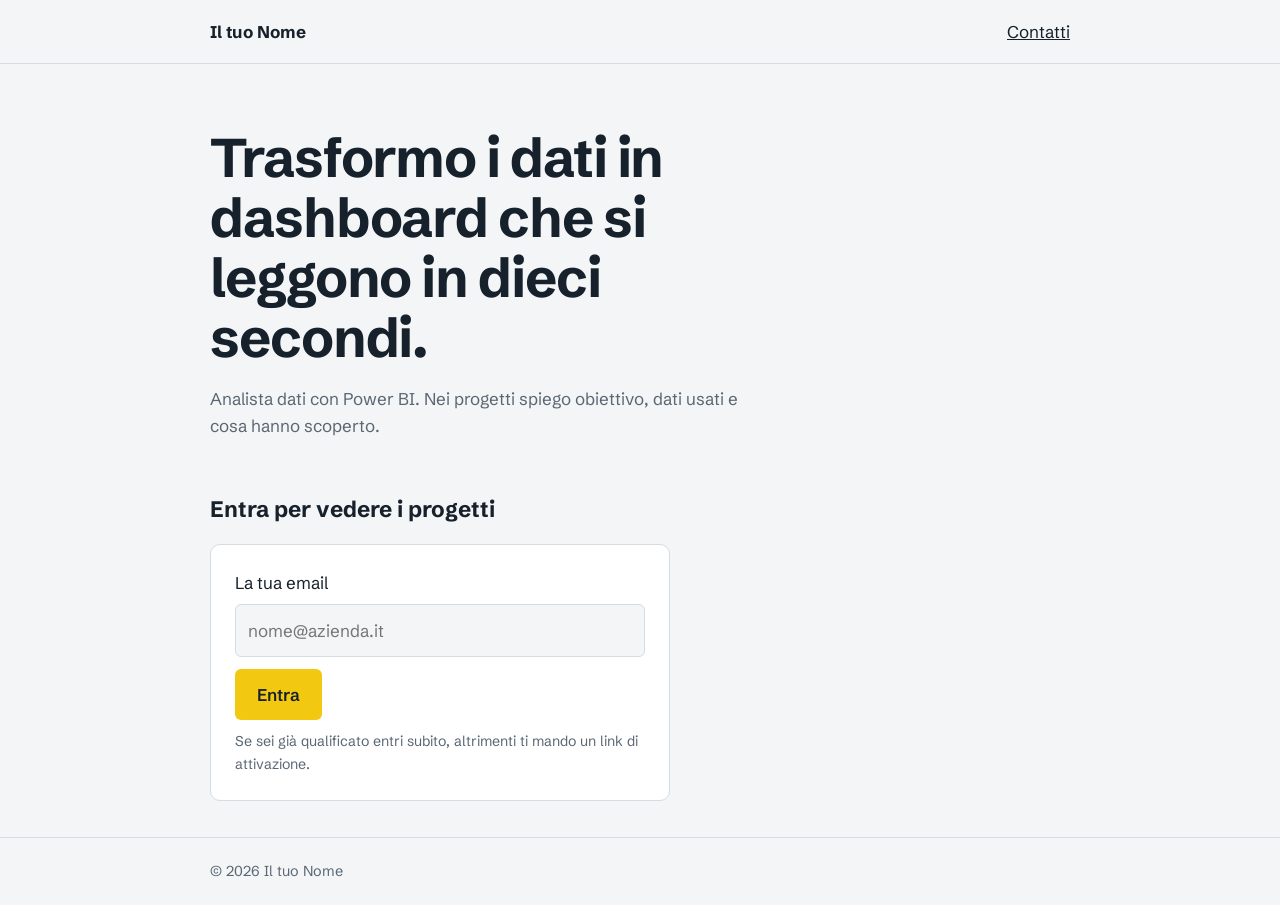
==== public/index.html @ 51d84f9c "Rename index.html to public/index.html" ====
<!DOCTYPE html>
<html lang="it">
<head>
<meta charset="utf-8">
<meta name="viewport" content="width=device-width, initial-scale=1">
<title>Il tuo Nome · Dashboard Power BI</title>
<link href="https://fonts.googleapis.com/css2?family=Schibsted+Grotesk:wght@400;600;700&display=swap" rel="stylesheet">
<link rel="stylesheet" href="/style.css">
</head>
<body>
<header><div class="wrap"><a class="logo" href="/">Il tuo Nome</a><a href="mailto:tua@email.it">Contatti</a></div></header>
<main class="wrap">
  <h1>Trasformo i dati in dashboard che si leggono in dieci secondi.</h1>
  <p class="sub">Analista dati con Power BI. Nei progetti spiego obiettivo, dati usati e cosa hanno scoperto.</p>
  <section id="accesso">
    <h2>Entra per vedere i progetti</h2>
    <form class="gate" id="gate">
      <label for="email">La tua email</label>
      <input id="email" type="email" required autocomplete="email" placeholder="nome@azienda.it">
      <button class="btn" type="submit">Entra</button>
      <small id="msg" role="status">Se sei già qualificato entri subito, altrimenti ti mando un link di attivazione.</small>
    </form>
  </section>
</main>
<footer><div class="wrap">© 2026 Il tuo Nome</div></footer>
<script>
document.getElementById('gate').addEventListener('submit', async (e) => {
  e.preventDefault();
  const msg = document.getElementById('msg');
  msg.textContent = 'Invio in corso…';
  try {
    const r = await fetch('/api/richiedi', {
      method: 'POST', headers: { 'Content-Type': 'application/json' },
      body: JSON.stringify({ email: document.getElementById('email').value })
    });
    const d = await r.json();
    if (d.entrato) { window.location.href = '/progetti'; return; }
    msg.textContent = d.ok ? 'Ti ho mandato il link di attivazione: controlla la posta (anche lo spam).' : 'Non sono riuscito a completare la richiesta. Riprova.';
  } catch { msg.textContent = 'Errore di connessione. Riprova.'; }
});
</script>
</body>
</html>
---- style.css ----
:root{--bg:#f3f5f7;--ink:#16212b;--muted:#5a6773;--line:#d5dce2;--card:#fff;--acc:#f2c811}
@media (prefers-color-scheme:dark){:root{--bg:#10171d;--ink:#e8edf1;--muted:#9aa7b2;--line:#27323b;--card:#18222b}}
*{box-sizing:border-box}
body{margin:0;background:var(--bg);color:var(--ink);font:17px/1.6 "Schibsted Grotesk",system-ui,sans-serif}
a{color:inherit}.wrap{max-width:900px;margin:0 auto;padding:0 20px}
header{padding:18px 0;border-bottom:1px solid var(--line)}header .wrap{display:flex;justify-content:space-between}
.logo{font-weight:700;text-decoration:none}
h1{font-size:clamp(2rem,6vw,3.4rem);line-height:1.1;letter-spacing:-.02em;max-width:18ch;margin:64px 0 16px}
.sub{color:var(--muted);max-width:55ch}
section{padding:36px 0}h2{font-size:1.4rem;margin:0 0 16px}
.btn{background:var(--acc);color:#16212b;padding:12px 22px;border:0;border-radius:6px;font:inherit;font-weight:600;cursor:pointer}
a:focus-visible,input:focus-visible,button:focus-visible{outline:3px solid var(--ink);outline-offset:2px}
.gate{background:var(--card);border:1px solid var(--line);border-radius:10px;padding:24px;max-width:460px}
.gate input{width:100%;padding:12px;margin:8px 0 12px;border:1px solid var(--line);border-radius:6px;font:inherit;background:var(--bg);color:var(--ink)}
.gate small{display:block;margin-top:10px;color:var(--muted)}
.grid{display:grid;grid-template-columns:repeat(auto-fit,minmax(260px,1fr));gap:20px}
.card{background:var(--card);border:1px solid var(--line);border-radius:10px;padding:18px;text-decoration:none;display:block}
.card h3{margin:0 0 6px}.card p{margin:0;color:var(--muted)}
figure{margin:0 0 28px}figure img,.video iframe{width:100%;border-radius:10px;border:1px solid var(--line);display:block}
figcaption{color:var(--muted);font-size:.95rem;margin-top:6px}
.video{aspect-ratio:16/9;margin-bottom:28px}.video iframe{height:100%;border:0}
footer{border-top:1px solid var(--line);padding:22px 0;color:var(--muted);font-size:.9rem}
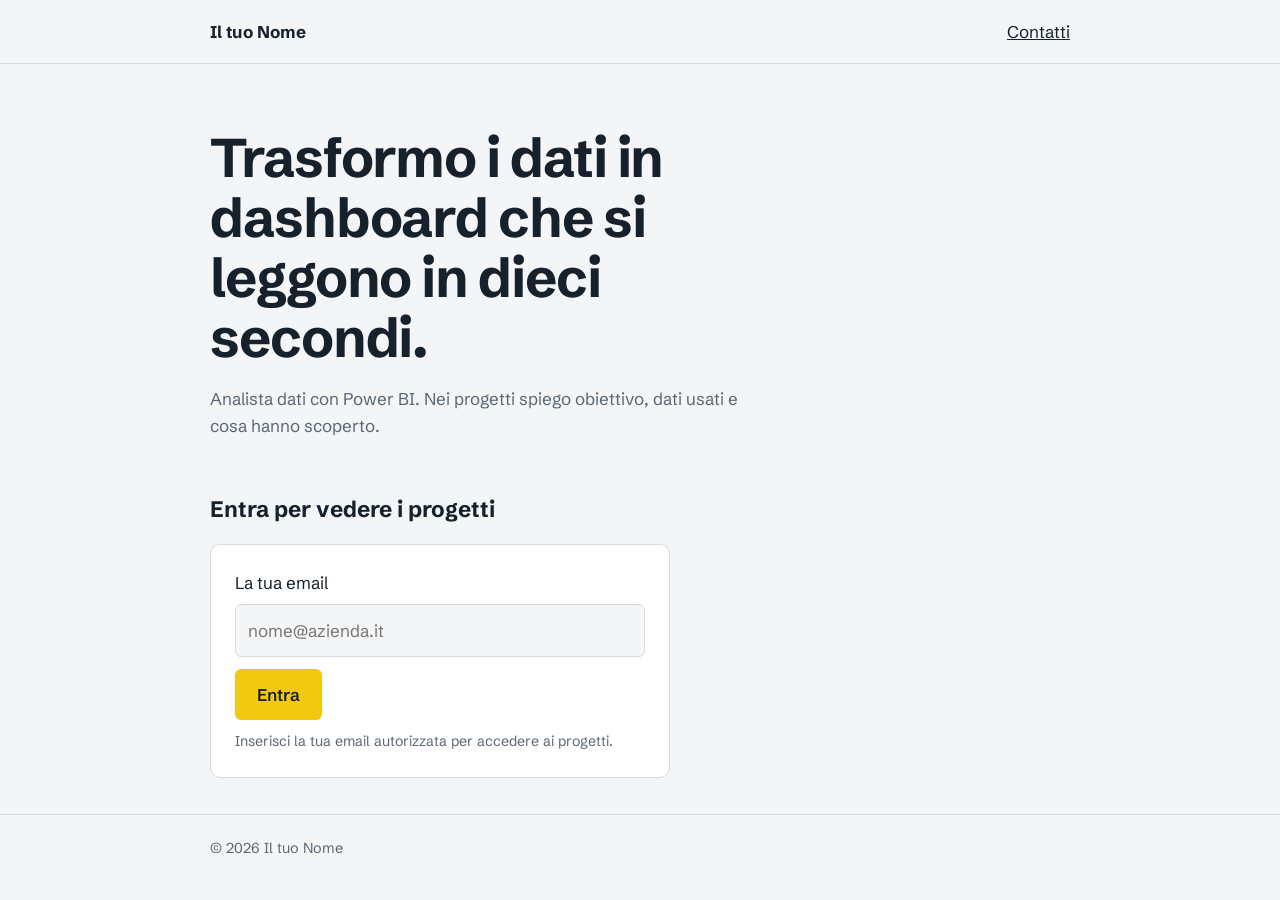
==== commit 53ebf00a: "Update index.html" ====
--- a/public/index.html
+++ b/public/index.html
@@ -1,3 +1,4 @@
+
 <!DOCTYPE html>
 <html lang="it">
 <head>
@@ -8,35 +9,94 @@
 <link rel="stylesheet" href="/style.css">
 </head>
 <body>
-<header><div class="wrap"><a class="logo" href="/">Il tuo Nome</a><a href="mailto:tua@email.it">Contatti</a></div></header>
+<header>
+  <div class="wrap">
+    <a class="logo" href="/">Il tuo Nome</a>
+    <a href="mailto:tua@email.it">Contatti</a>
+  </div>
+</header>
+
 <main class="wrap">
   <h1>Trasformo i dati in dashboard che si leggono in dieci secondi.</h1>
   <p class="sub">Analista dati con Power BI. Nei progetti spiego obiettivo, dati usati e cosa hanno scoperto.</p>
+
   <section id="accesso">
     <h2>Entra per vedere i progetti</h2>
+
     <form class="gate" id="gate">
       <label for="email">La tua email</label>
-      <input id="email" type="email" required autocomplete="email" placeholder="nome@azienda.it">
+      <input
+        id="email"
+        type="email"
+        required
+        autocomplete="email"
+        placeholder="nome@azienda.it"
+      >
       <button class="btn" type="submit">Entra</button>
-      <small id="msg" role="status">Se sei già qualificato entri subito, altrimenti ti mando un link di attivazione.</small>
+      <small id="msg" role="status">
+        Inserisci la tua email autorizzata per accedere ai progetti.
+      </small>
     </form>
   </section>
 </main>
-<footer><div class="wrap">© 2026 Il tuo Nome</div></footer>
+
+<footer>
+  <div class="wrap">© 2026 Il tuo Nome</div>
+</footer>
+
 <script>
+// Controlla automaticamente se esiste già una sessione valida.
+(async () => {
+  try {
+    const r = await fetch('/progetti', {
+      method: 'GET',
+      credentials: 'same-origin',
+      cache: 'no-store'
+    });
+
+    if (r.ok && !r.redirected) {
+      window.location.replace('/progetti');
+    }
+  } catch (errore) {
+    console.error('Controllo sessione non riuscito:', errore);
+  }
+})();
+
+// Login tramite email.
 document.getElementById('gate').addEventListener('submit', async (e) => {
   e.preventDefault();
+
   const msg = document.getElementById('msg');
-  msg.textContent = 'Invio in corso…';
+  const email = document.getElementById('email').value.trim();
+
+  if (!/^[^\s@]+@[^\s@]+\.[^\s@]+$/.test(email)) {
+    msg.textContent = 'Inserisci un indirizzo email valido.';
+    return;
+  }
+
+  msg.textContent = 'Verifica in corso…';
+
   try {
     const r = await fetch('/api/richiedi', {
-      method: 'POST', headers: { 'Content-Type': 'application/json' },
-      body: JSON.stringify({ email: document.getElementById('email').value })
+      method: 'POST',
+      credentials: 'same-origin',
+      headers: { 'Content-Type': 'application/json' },
+      body: JSON.stringify({ email })
     });
+
     const d = await r.json();
-    if (d.entrato) { window.location.href = '/progetti'; return; }
-    msg.textContent = d.ok ? 'Ti ho mandato il link di attivazione: controlla la posta (anche lo spam).' : 'Non sono riuscito a completare la richiesta. Riprova.';
-  } catch { msg.textContent = 'Errore di connessione. Riprova.'; }
+
+    if (d.ok && d.entrato) {
+      window.location.replace('/progetti');
+      return;
+    }
+
+    msg.textContent = d.errore || 'Email non autorizzata. Riprova.';
+
+  } catch (errore) {
+    msg.textContent = 'Errore di connessione. Riprova.';
+    console.error(errore);
+  }
 });
 </script>
 </body>
